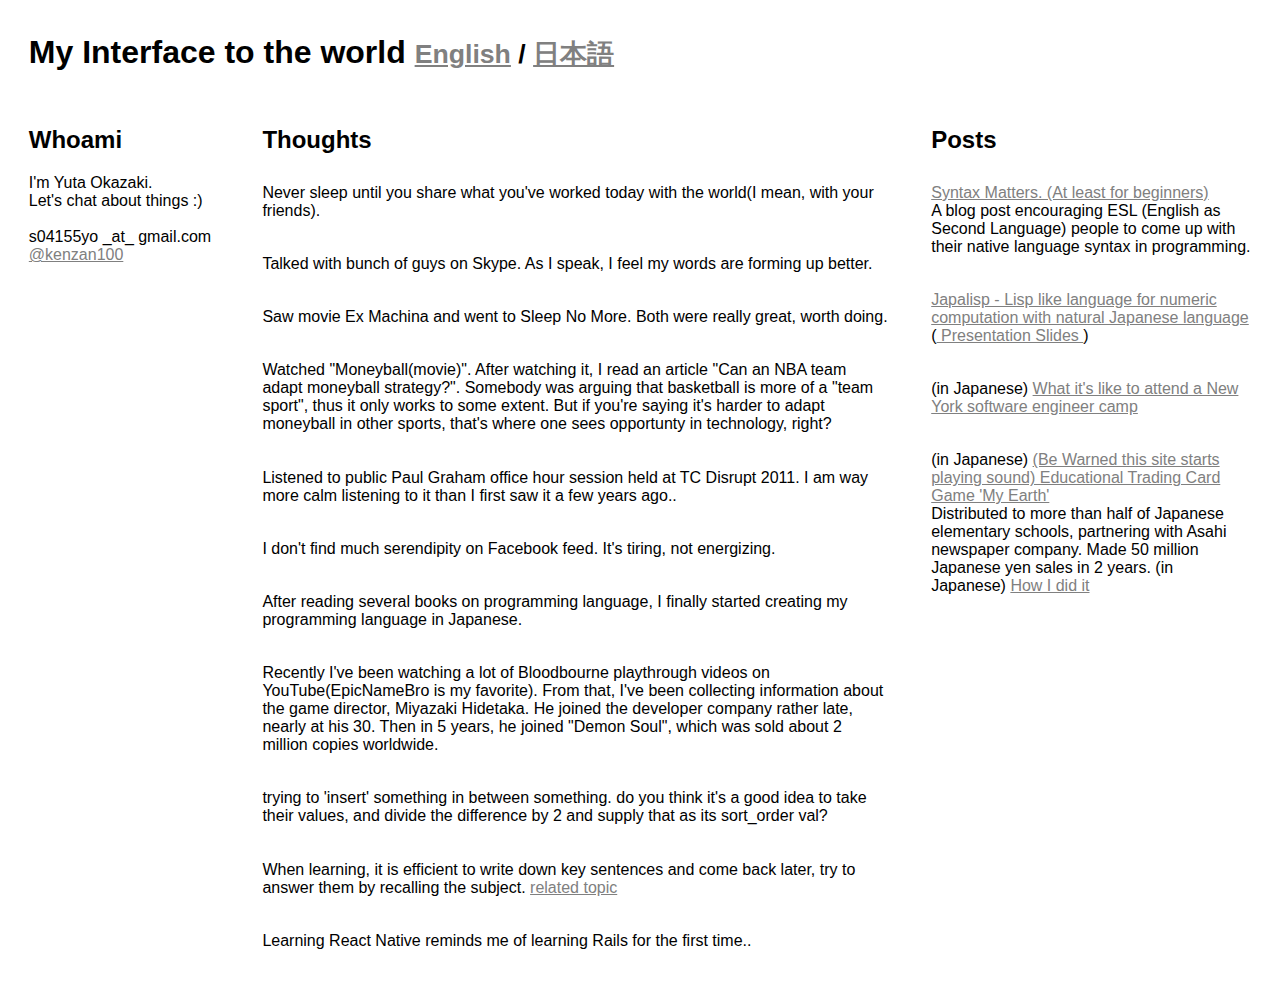
==== index.html @ a8721524 "added latest post" ====
<!DOCTYPE html>
<html>
  <head>
    <title>Zakisan</title>
    <link rel="stylesheet" href="flex_index.css">
  </head>
  <body>
    <header>
      <h1>My Interface to the world
        <small>
          <a href="/">English</a> / <a href="/ja">日本語</a>
        </small>
      </h1>
    </header>
    <div class="wrapper">
      <main class="content">
        <h2>Thoughts</h2>
        <p>
          Never sleep until you share what you've worked today with the world(I mean, with your friends).
        </p>
        <p>
          Talked with bunch of guys on Skype. As I speak, I feel my words are forming up better.
        </p>
        <p>
          Saw movie Ex Machina and went to Sleep No More. Both were really great, worth doing.
        <p>
          Watched "Moneyball(movie)". After watching it, I read an article "Can an NBA team adapt moneyball strategy?". Somebody was arguing that basketball is more of a "team sport", thus
          it only works to some extent. But if you're saying it's harder to adapt moneyball in other sports, that's where one sees opportunty in technology, right?
        </p>
        <p>
          Listened to public Paul Graham office hour session held at TC Disrupt 2011.
          I am way more calm listening to it than I first saw it a few years ago..
        </p>
        <p>
          I don't find much serendipity on Facebook feed. It's tiring, not energizing.
        </p>
        <p>
          After reading several books on programming language, I finally started creating my programming language in Japanese.
        </p>
        <p>
          Recently I've been watching a lot of Bloodbourne playthrough videos on YouTube(EpicNameBro is my favorite). From that, I've been collecting information about the game director, Miyazaki Hidetaka.
          He joined the developer company rather late, nearly at his 30. Then in 5 years, he joined "Demon Soul", which was sold about 2 million copies worldwide.
        </p>
        <p>
          trying to 'insert' something in between something. do you think it's a good idea to take their values, and divide the difference by 2 and supply that as its sort_order val?
        </p>
        <p>
          When learning, it is efficient to write down key sentences and come back later, try to answer them by recalling the subject.
          <a href="http://en.wikipedia.org/wiki/Active_recall">related topic</a>
        </p>
        <p>
          Learning React Native reminds me of learning Rails for the first time..
        </p>
      </main>
      <nav class="nav">
        <h2>Whoami</h2>
        I'm Yuta Okazaki.<br/>
        Let's chat about things :)
        <br/><br/>
        s04155yo _at_ gmail.com<br/>
        <a href="https://twitter.com/kenzan100">@kenzan100</a>
      </nav>
      <aside class="posts">
        <h2>Posts</h2>
        <p>
          <a href="https://medium.com/developers-writing/syntax-matters-cd9a5fa551cb">
            Syntax Matters. (At least for beginners)</a><br>
          A blog post encouraging ESL (English as Second Language) people to come up with their native language syntax in programming.
        </p>
        <p>
          <a href="http://kenzan100.github.io/japalisp/">Japalisp - Lisp like language for numeric computation with natural Japanese language</a>
          <br/>
          (<a href="http://www.slideshare.net/okazakiyuta/what-japalispcandotoyou">
            Presentation Slides
          </a>)
        </p>
        <p>
          (in Japanese)
          <a href="https://note.mu/kenzan100/n/n33b8bacebb54">What it's like to attend a New York software engineer camp</a>
        </p>
        <p>
          (in Japanese)
          <a href="http://myearth.ne.jp/">(Be Warned this site starts playing sound) Educational Trading Card Game 'My Earth'</a><br/>
          Distributed to more than half of Japanese elementary schools, partnering with Asahi newspaper company.
          Made 50 million Japanese yen sales in 2 years.
          (in Japanese)
          <a href="http://bizmakoto.jp/makoto/articles/0808/11/news058_2.html">How I did it</a>
        </p>
      </aside>
    </div>
  </body>
</html>
---- flex_index.css ----
body {
  font-family: "HelveticaNeue-Light", "Helvetica Neue Light", "Helvetica Neue", Helvetica, Arial, "Lucida Grande", sans-serif; 
  font-weight: 300;
  display: flex;
  flex-direction: column;
}
.wrapper {
  display: flex;
  flex-direction: column;
}

.wrapper > * {
  padding: .5em 1.3em;
}

.nav {
  order: -1;
}

.nav,
.posts {
}

@media (min-width: 860px) {
  .wrapper {
    flex-direction: row;
    flex: 1;
  }
  .content {
    flex: 1;
  }
  .nav {
    /* 12em is the width of the columns */
    flex: 0 0 12em;
  }
  .posts {
    flex: 0 0 20em;
  }
}

a {
  color: gray;
}
p {
  padding: .6em 0;
}

header{
  padding: .3em 1.3em;
}
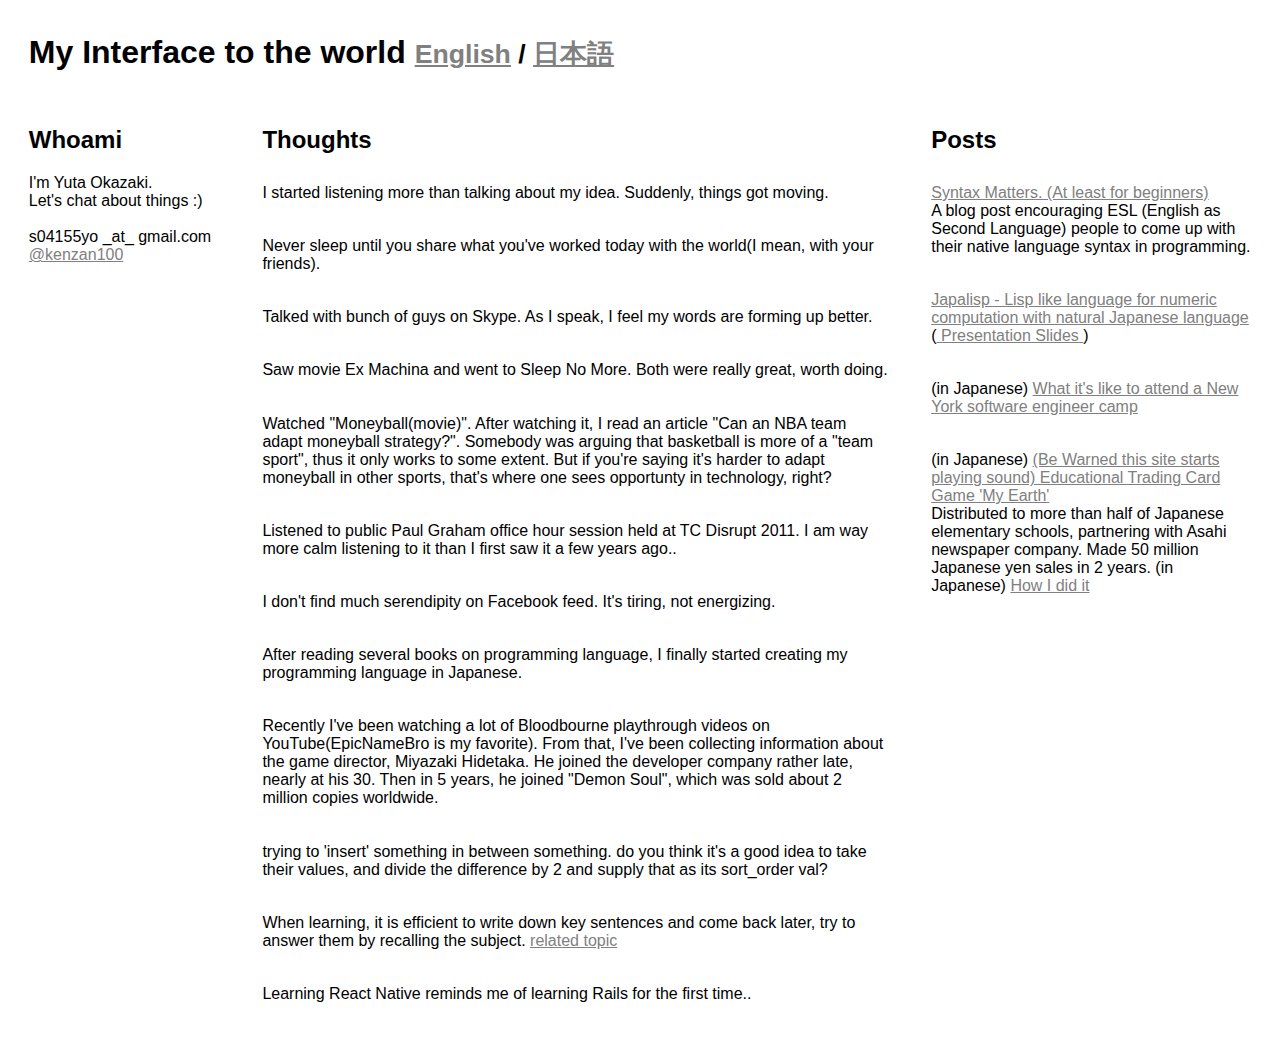
==== commit d31f1c22: "add thought" ====
--- a/index.html
+++ b/index.html
@@ -15,6 +15,9 @@
     <div class="wrapper">
       <main class="content">
         <h2>Thoughts</h2>
+        <p>
+          I started listening more than talking about my idea. Suddenly, things got moving.
+        </p>
         <p>
           Never sleep until you share what you've worked today with the world(I mean, with your friends).
         </p>
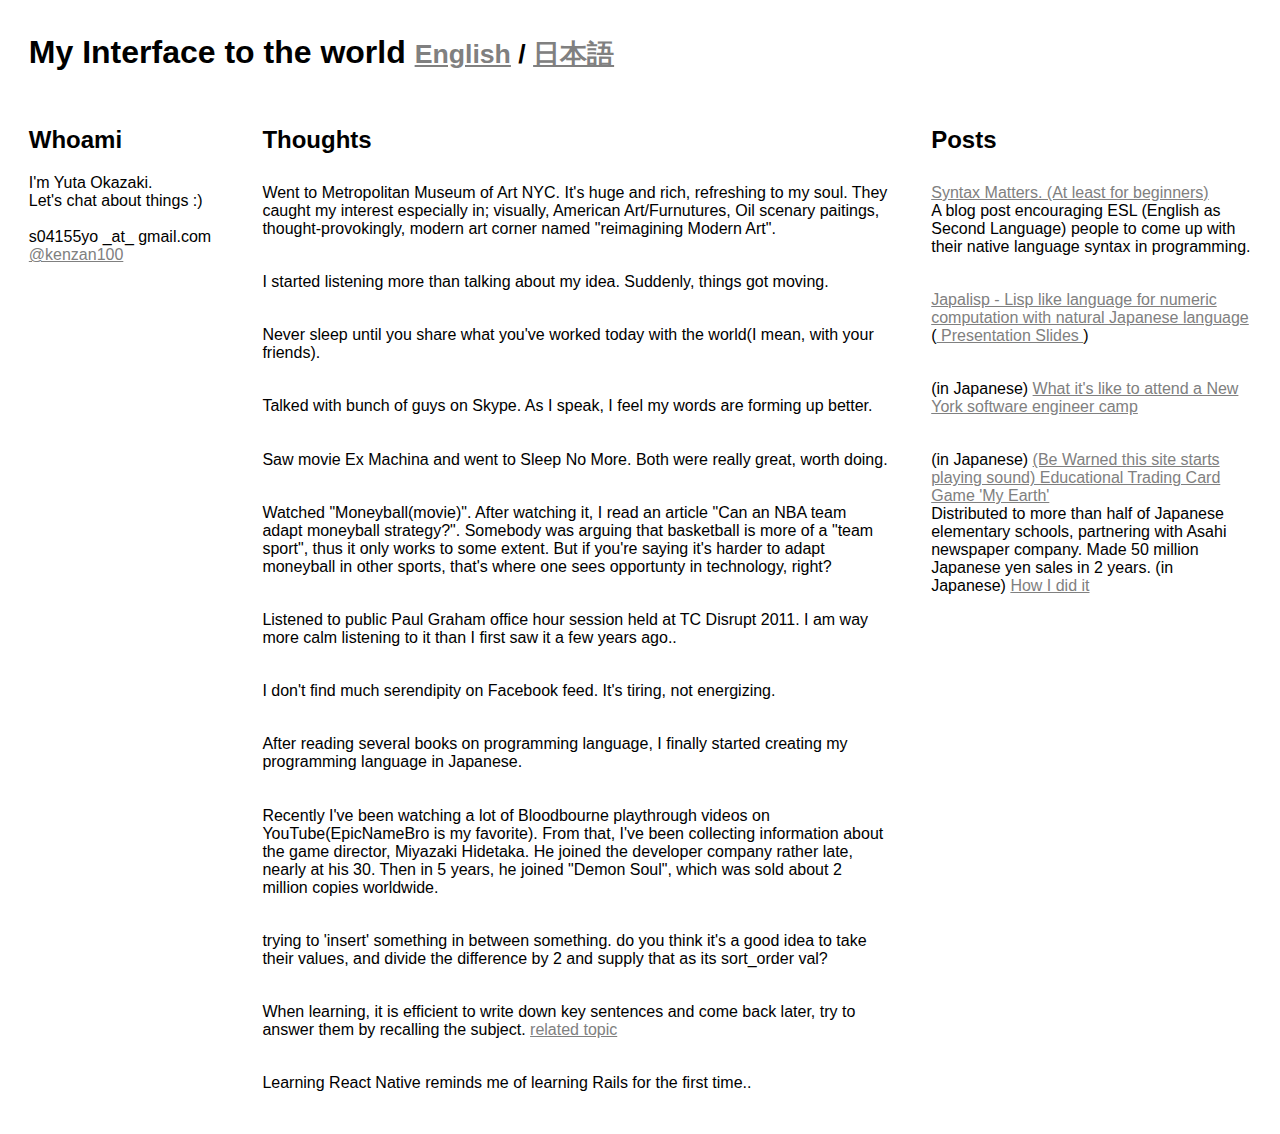
==== commit f36e5846: "added today's thought" ====
--- a/index.html
+++ b/index.html
@@ -15,6 +15,11 @@
     <div class="wrapper">
       <main class="content">
         <h2>Thoughts</h2>
+        <p>
+          Went to Metropolitan Museum of Art NYC. It's huge and rich, refreshing to my soul.
+          They caught my interest especially in; visually, American Art/Furnutures, Oil scenary paitings,
+          thought-provokingly, modern art corner named "reimagining Modern Art".
+        </p>
         <p>
           I started listening more than talking about my idea. Suddenly, things got moving.
         </p>
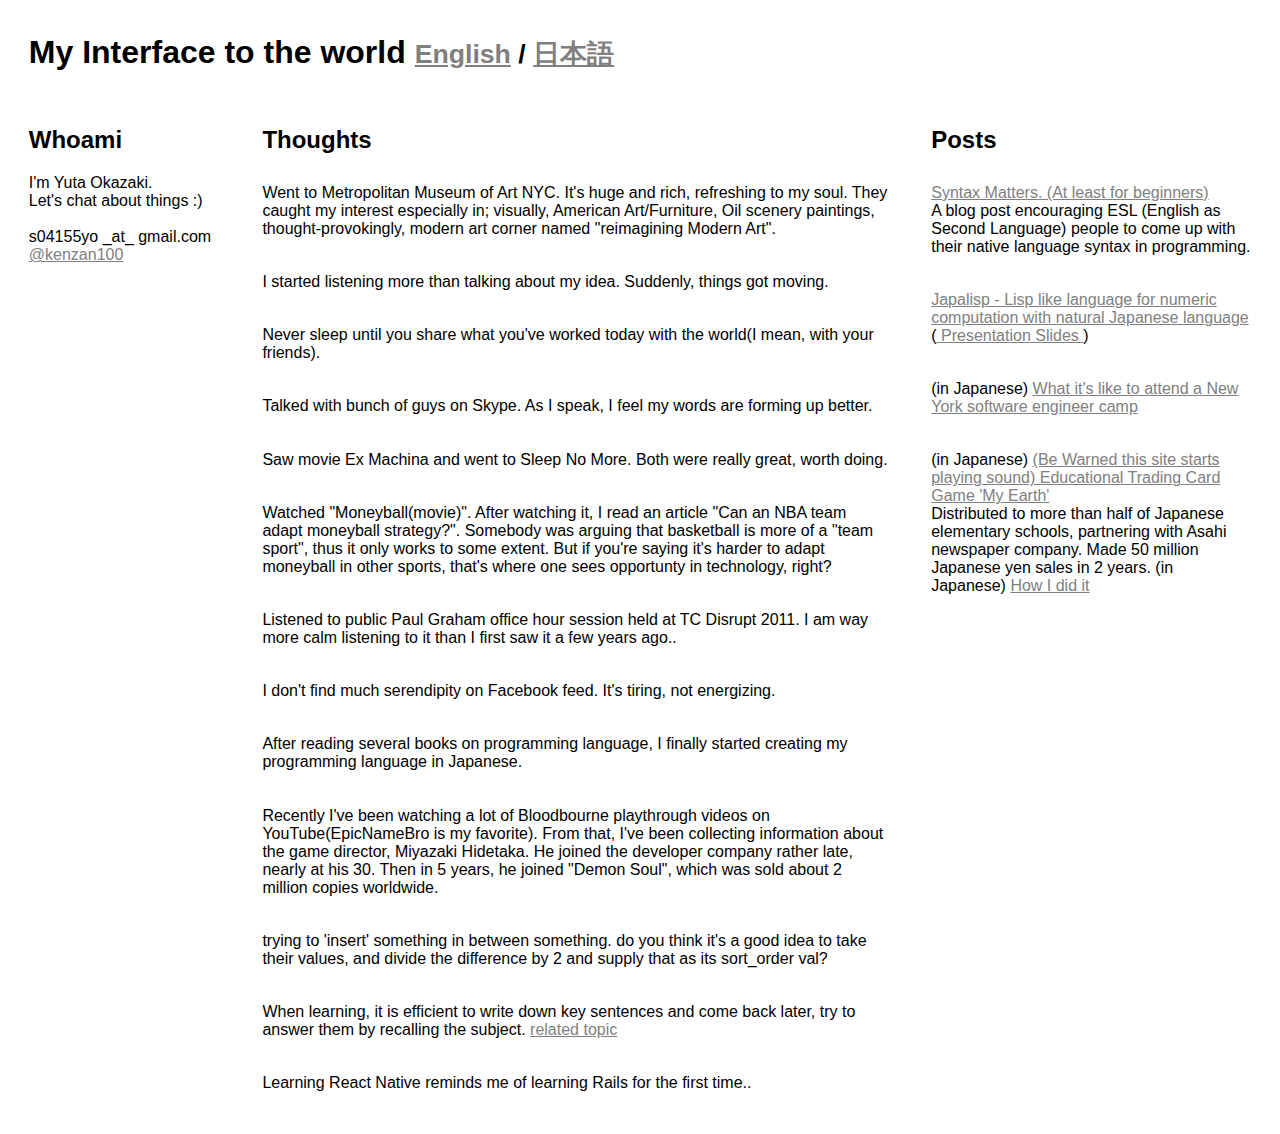
==== commit 731e4dca: "correct grammar" ====
--- a/index.html
+++ b/index.html
@@ -17,7 +17,7 @@
         <h2>Thoughts</h2>
         <p>
           Went to Metropolitan Museum of Art NYC. It's huge and rich, refreshing to my soul.
-          They caught my interest especially in; visually, American Art/Furnutures, Oil scenary paitings,
+          They caught my interest especially in; visually, American Art/Furniture, Oil scenery paintings,
           thought-provokingly, modern art corner named "reimagining Modern Art".
         </p>
         <p>
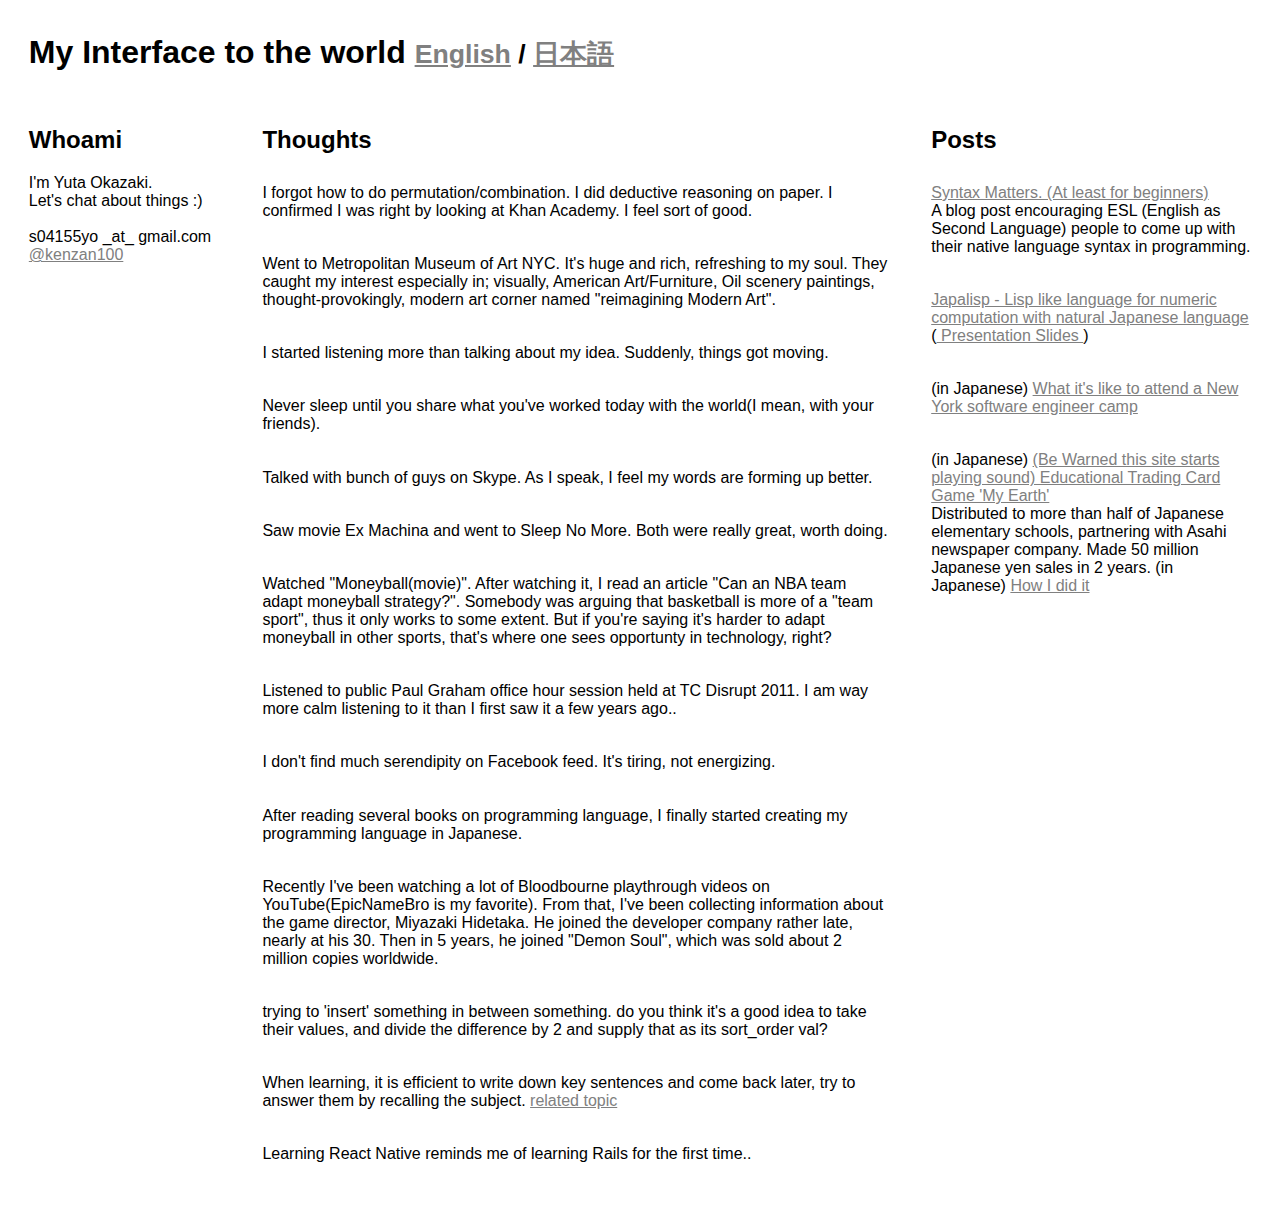
==== commit 432a8b8c: "added thought" ====
--- a/index.html
+++ b/index.html
@@ -15,6 +15,9 @@
     <div class="wrapper">
       <main class="content">
         <h2>Thoughts</h2>
+        <p>
+          I forgot how to do permutation/combination. I did deductive reasoning on paper. I confirmed I was right by looking at Khan Academy. I feel sort of good.
+        </p>
         <p>
           Went to Metropolitan Museum of Art NYC. It's huge and rich, refreshing to my soul.
           They caught my interest especially in; visually, American Art/Furniture, Oil scenery paintings,
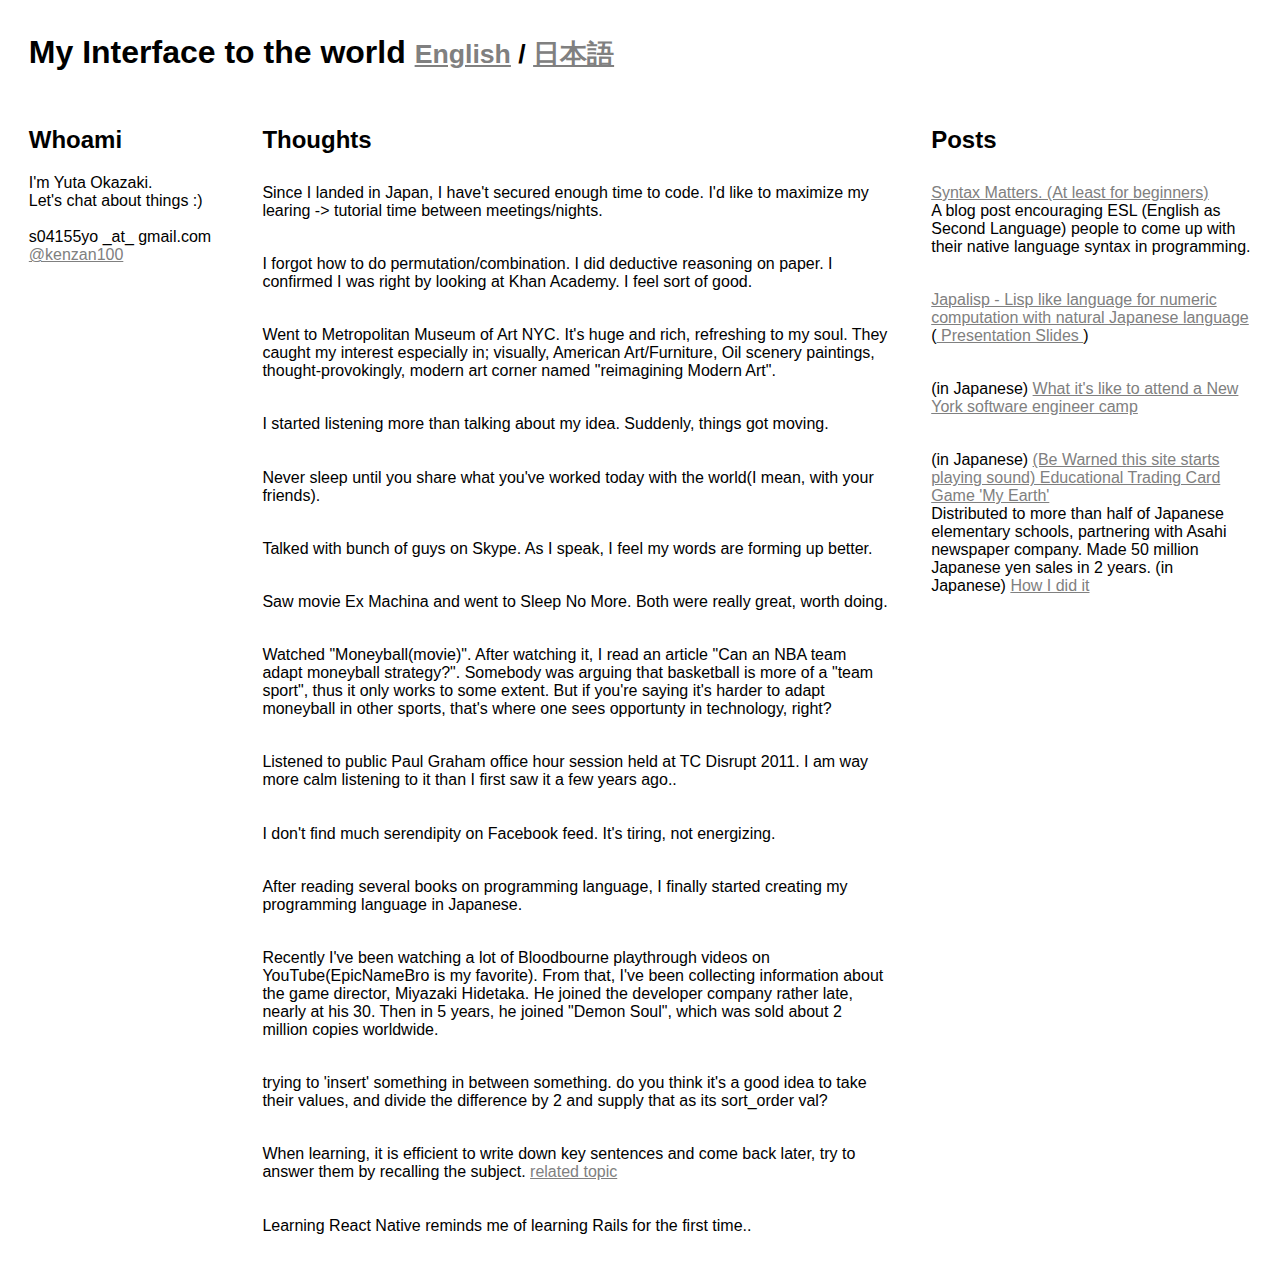
==== commit 22dae9dd: "added thought" ====
--- a/index.html
+++ b/index.html
@@ -15,6 +15,9 @@
     <div class="wrapper">
       <main class="content">
         <h2>Thoughts</h2>
+        <p>
+          Since I landed in Japan, I have't secured enough time to code. I'd like to maximize my learing -> tutorial time between meetings/nights.
+        </p>
         <p>
           I forgot how to do permutation/combination. I did deductive reasoning on paper. I confirmed I was right by looking at Khan Academy. I feel sort of good.
         </p>
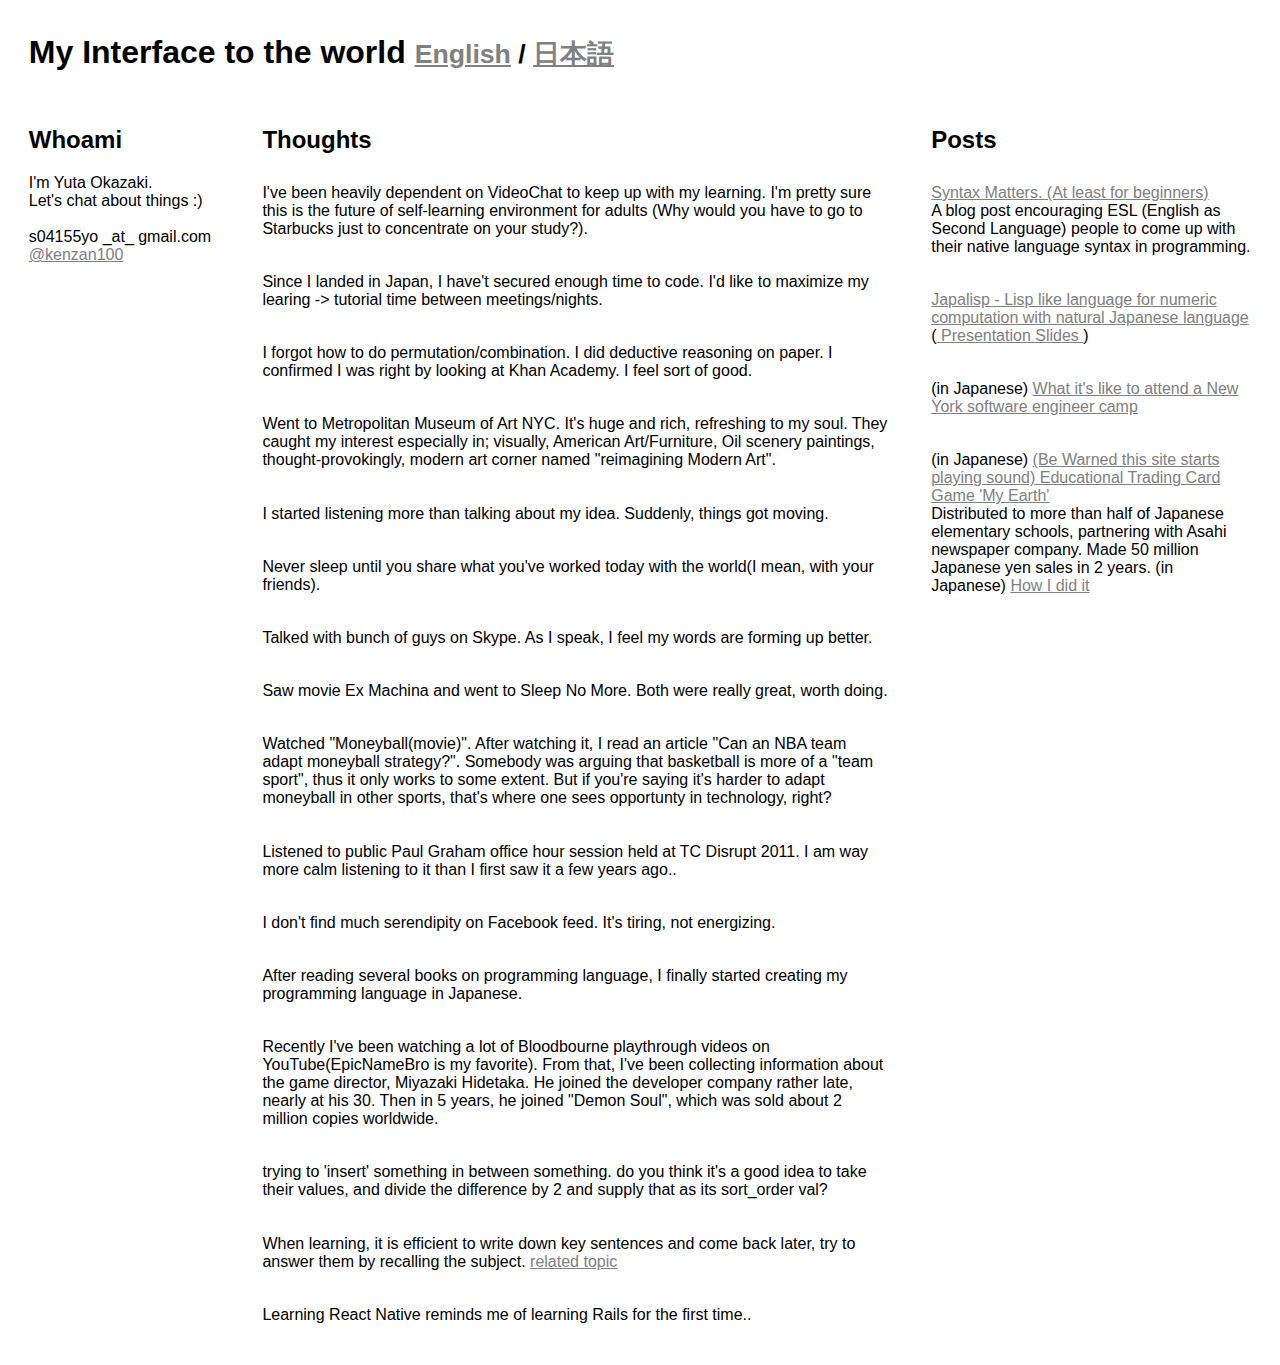
==== commit a6cb392f: "added today's thought" ====
--- a/index.html
+++ b/index.html
@@ -15,6 +15,10 @@
     <div class="wrapper">
       <main class="content">
         <h2>Thoughts</h2>
+        <p>
+          I've been heavily dependent on VideoChat to keep up with my learning. I'm pretty sure this is the future of self-learning environment for adults
+          (Why would you have to go to Starbucks just to concentrate on your study?).
+        </p>
         <p>
           Since I landed in Japan, I have't secured enough time to code. I'd like to maximize my learing -> tutorial time between meetings/nights.
         </p>
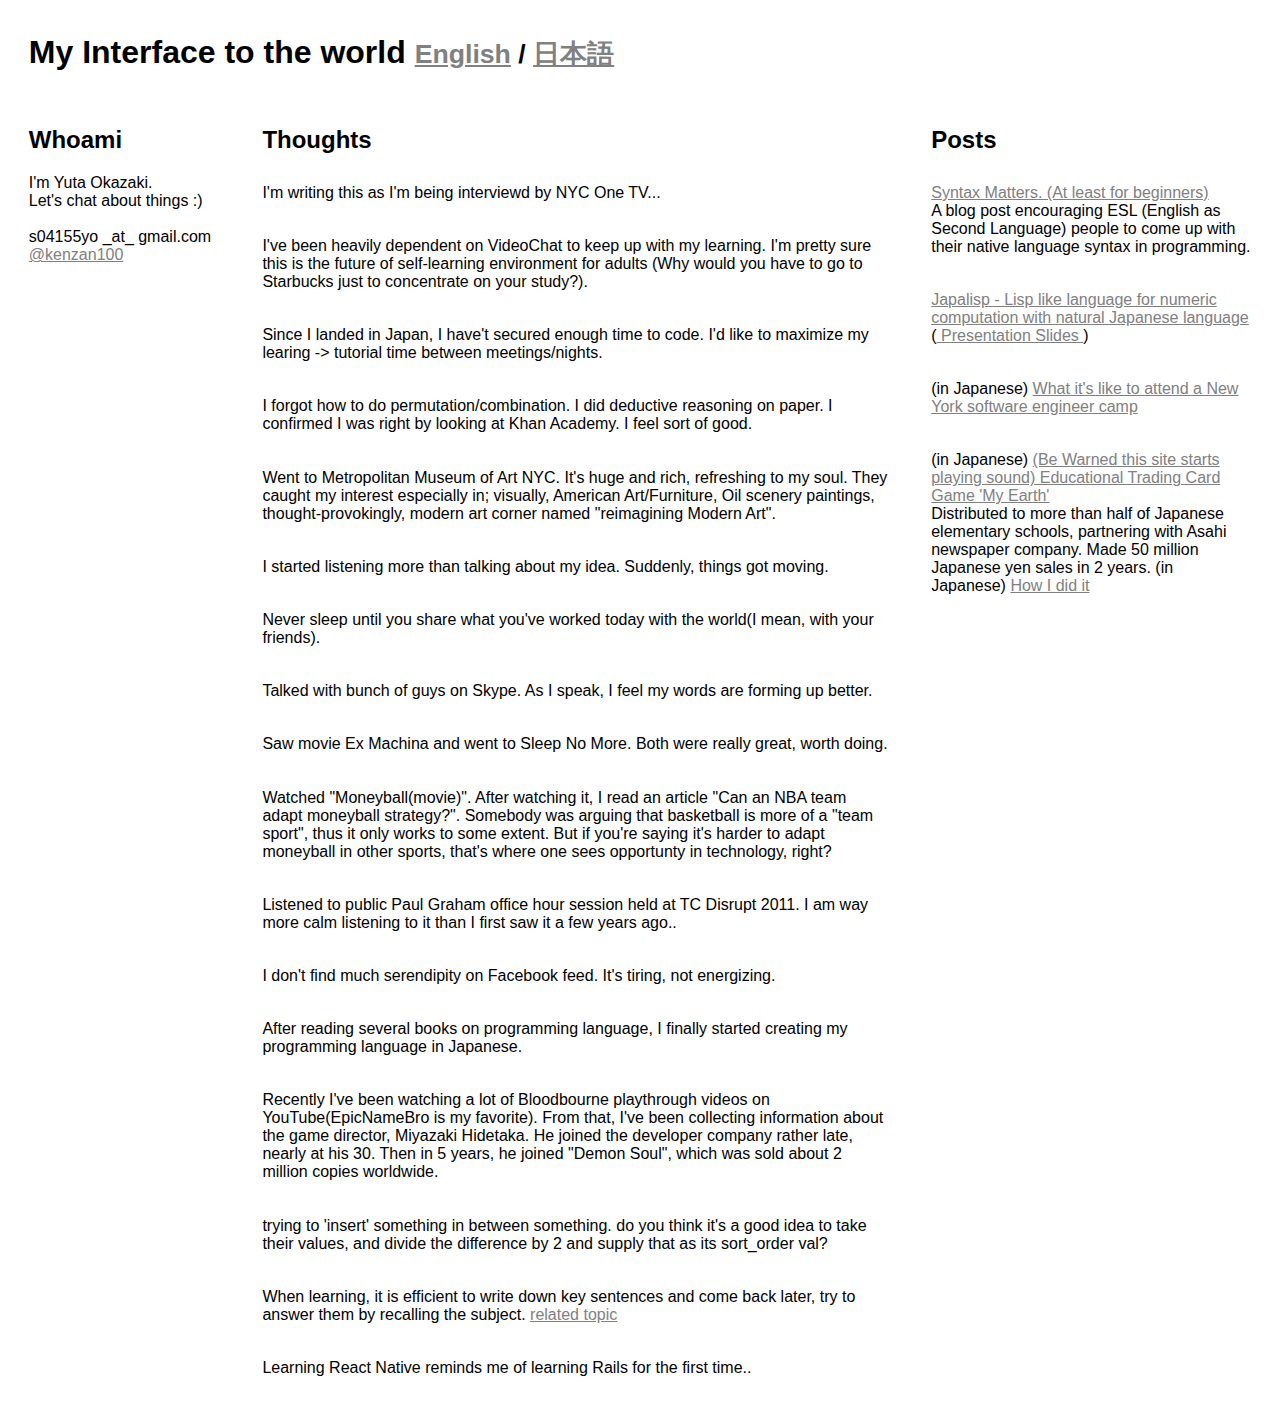
==== commit b4d8fa1f: "added latest thought" ====
--- a/index.html
+++ b/index.html
@@ -15,6 +15,9 @@
     <div class="wrapper">
       <main class="content">
         <h2>Thoughts</h2>
+        <p>
+          I'm writing this as I'm being interviewd by NYC One TV...
+        </p>
         <p>
           I've been heavily dependent on VideoChat to keep up with my learning. I'm pretty sure this is the future of self-learning environment for adults
           (Why would you have to go to Starbucks just to concentrate on your study?).
